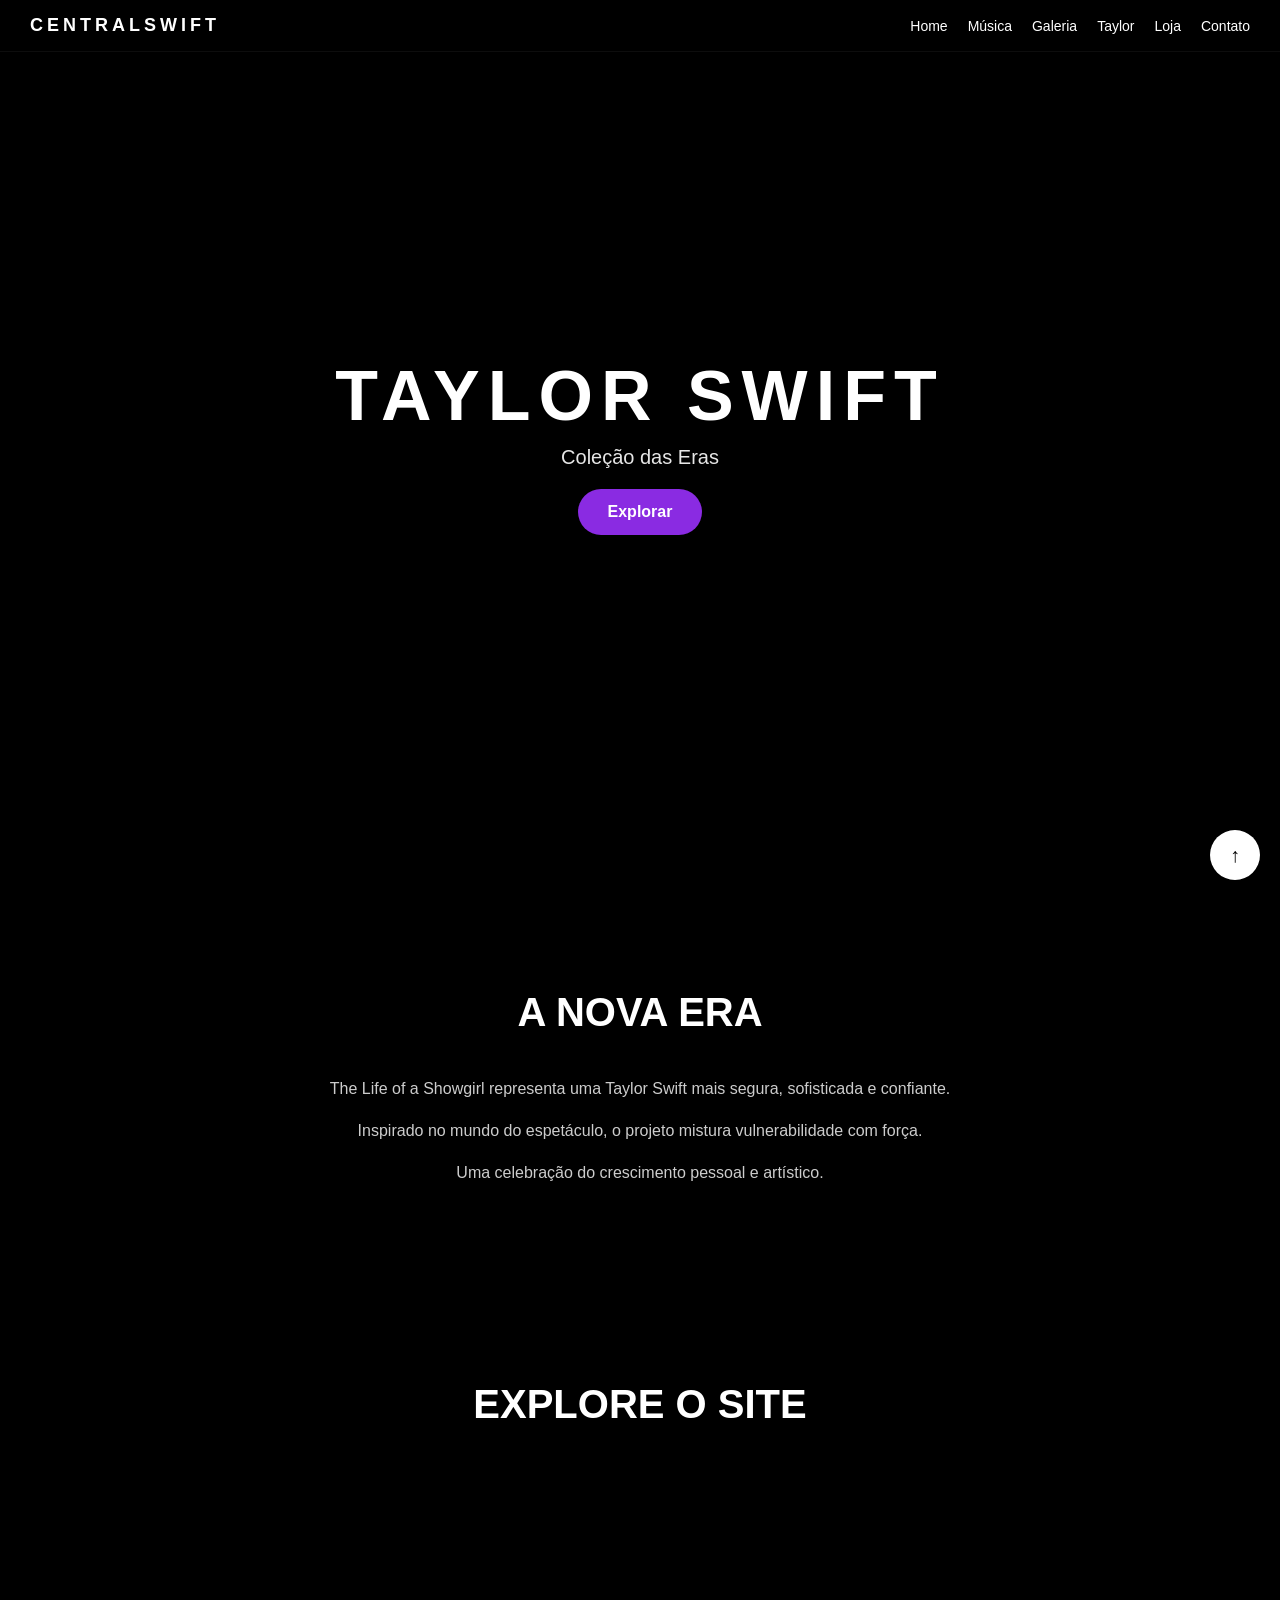
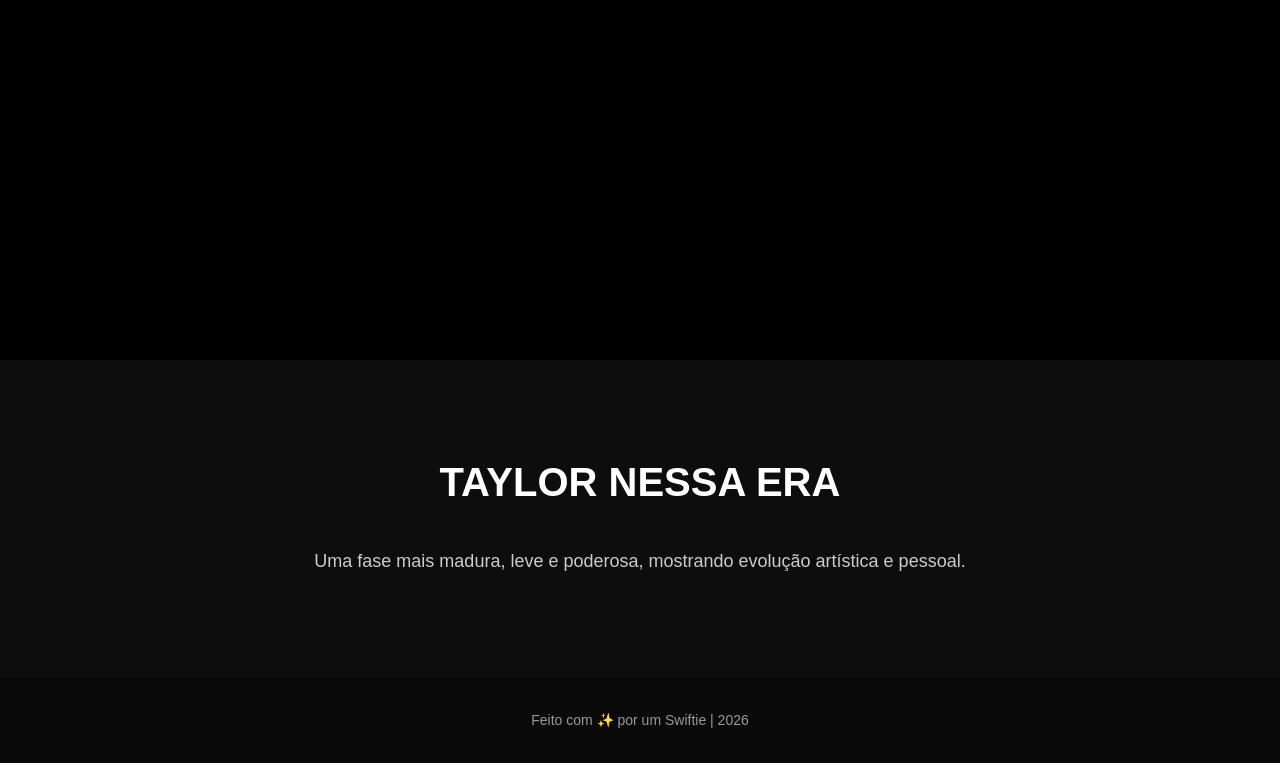
==== index.html @ c28af4f1 "Rename swiftstation.html to index.html" ====
<!DOCTYPE html>
<html lang="pt-BR">

<head>
<meta charset="UTF-8">
<meta name="viewport" content="width=device-width, initial-scale=1.0">

<title>CentralSwift | The Life of a Showgirl</title>

<link rel="stylesheet" href="style.css">

</head>

<body id="home">



<header>

<div class="logo">CENTRALSWIFT</div>

<nav>

<a href="index.html">Home</a>

<a href="music.html">Música</a>

<a href="gallery.html">Galeria</a>

<a href="taylor.html">Taylor</a>

<a href="store.html">Loja</a>

<a href="contato.html">Contato</a>

</nav>

</header>


<section class="hero">

<div>

<h1>TAYLOR SWIFT</h1>

<p>Coleção das Eras</p>

<a href="#album" class="botao">
Explorar
</a>

</div>

</section>


<section id="album">

<h2 class="section-title">
A NOVA ERA
</h2>

<div class="intro">

<p>
The Life of a Showgirl representa uma Taylor Swift mais segura, sofisticada e confiante.
</p>

<p>
Inspirado no mundo do espetáculo, o projeto mistura vulnerabilidade com força.
</p>

<p>
Uma celebração do crescimento pessoal e artístico.
</p>

</div>

</section>



<section id="pages">

<h2 class="section-title">
EXPLORE O SITE
</h2>

<div class="grid">


<div class="card">

<img src="faixa1.jpg">

<div class="info">

<h3>Música</h3>

<p>
Faixas, Spotify e letras.
</p>

<a href="music.html" class="botao">
Entrar
</a>

</div>

</div>


<div class="card">

<img src="era1.jpg">

<div class="info">

<h3>Galeria</h3>

<p>
Fotos e estética da era.
</p>

<a href="gallery.html" class="botao">
Entrar
</a>

</div>

</div>


<div class="card">

<img src="look1.jpg">

<div class="info">

<h3>Taylor</h3>

<p>
Biografia e carreira.
</p>

<a href="taylor.html" class="botao">
Entrar
</a>

</div>

</div>


<div class="card">

<img src="back1.jpg">

<div class="info">

<h3>Loja</h3>

<p>
Produtos exclusivos.
</p>

<a href="store.html" class="botao">
Entrar
</a>

</div>

</div>

</div>

</section>



<section class="news">

<h2 class="section-title">
TAYLOR NESSA ERA
</h2>

<div class="news-box">

<p>
Uma fase mais madura, leve e poderosa, mostrando evolução artística e pessoal.
</p>

</div>

</section>


<a href="#home" class="topo">
↑
</a>



<footer>
Feito com ✨ por um Swiftie | 2026
</footer>

</body>
</html>
---- style.css ----
*{
margin:0;
padding:0;
box-sizing:border-box;
}

html{
scroll-behavior:smooth;
}

body{
font-family:Arial,sans-serif;
background:#000;
color:#fff;
}

header{
position:fixed;
top:0;
left:0;
width:100%;
padding:15px 30px;
display:flex;
justify-content:space-between;
align-items:center;
background:rgba(0,0,0,.75);
backdrop-filter:blur(8px);
border-bottom:1px solid rgba(255,255,255,.05);
z-index:1000;
transition:.4s;
overflow:hidden;
}

.logo{
font-size:18px;
font-weight:bold;
letter-spacing:4px;
white-space:nowrap;
flex-shrink:0;
}

nav{
display:flex;
align-items:center;
justify-content:flex-end;
gap:20px;
flex:1;
min-width:0;
margin-left:30px;
}

nav a{
color:#fff;
text-decoration:none;
font-size:14px;
transition:.3s;
white-space:nowrap;
}
.botao{
display:inline-block;
padding:14px 30px;
background:#8a2be2;
color:#fff;
text-decoration:none;
border-radius:30px;
font-weight:bold;
transition:.3s;
}

.botao:hover{
transform:translateY(-5px);
background:#a855f7;
}

section{
padding:90px 40px;
}

.section-title{
text-align:center;
font-size:40px;
margin-bottom:40px;
}

.hero{
height:100vh;
background:
linear-gradient(rgba(0,0,0,.55),rgba(0,0,0,.75)),
url('taylorswift.jpg') center/cover no-repeat;
display:flex;
justify-content:center;
align-items:center;
text-align:center;
padding-top:80px;
}

.hero h1{
font-size:70px;
letter-spacing:8px;
margin-bottom:10px;
}

.hero p{
font-size:20px;
opacity:.9;
margin-bottom:20px;
}

.intro{
max-width:900px;
margin:auto;
text-align:center;
}

.intro p{
margin-bottom:15px;
color:#ccc;
line-height:1.7;
}

.grid{
display:grid;
grid-template-columns:repeat(auto-fit,minmax(250px,1fr));
gap:25px;
}

.card{
background:#111;
border-radius:20px;
overflow:hidden;
transition:.4s ease;
border:1px solid rgba(255,255,255,.05);
}

.card:hover{
transform:translateY(-8px);
}

.card img{
width:100%;
height:250px;
object-fit:cover;
display:block;
}

.info{
padding:20px;
}

.info h3{
margin-bottom:10px;
}

.info p{
color:#bbb;
margin-bottom:15px;
}

.news{
background:#0d0d0d;
text-align:center;
padding:100px 40px;
}

.news-box{
max-width:850px;
margin:auto;
}

.news-box p{
color:#ccc;
font-size:18px;
line-height:1.8;
}

.topo{
position:fixed;
bottom:20px;
right:20px;
width:50px;
height:50px;
background:#fff;
color:#000;
border-radius:50%;
display:flex;
align-items:center;
justify-content:center;
text-decoration:none;
font-size:20px;
}

footer{
text-align:center;
padding:35px;
background:#0a0a0a;
color:#999;
font-size:14px;
}

.music-hero{
height:55vh;
background:
linear-gradient(rgba(0,0,0,.60),rgba(0,0,0,.82)),
url('musicbg.jpg') center/cover no-repeat;
display:flex;
justify-content:center;
align-items:center;
text-align:center;
padding:20px;
padding-top:80px;
}

.music-hero h1{
font-size:60px;
letter-spacing:6px;
margin-bottom:15px;
}

.music-hero p{
font-size:18px;
color:#ddd;
margin-bottom:25px;
line-height:1.7;
}

.music-grid{
display:grid;
grid-template-columns:repeat(auto-fit,minmax(260px,1fr));
gap:25px;
max-width:1300px;
margin:auto;
}

.music-card{
background:#111;
padding:35px 30px;
border-radius:22px;
text-align:center;
transition:.4s;
border:1px solid rgba(255,255,255,.08);
}

.music-card:hover{
transform:translateY(-8px);
background:#181818;
border:1px solid rgba(138,43,226,.4);
}

.music-card span{
font-size:14px;
font-weight:bold;
letter-spacing:2px;
color:#a855f7;
}

.music-card h3{
margin:18px 0 10px;
font-size:26px;
}

.music-card p{
color:#bbb;
font-size:15px;
}

.gallery-hero{
height:55vh;
background:
linear-gradient(rgba(0,0,0,.55),rgba(0,0,0,.80)),
url('gallerybg.jpg') center/cover no-repeat;
display:flex;
justify-content:center;
align-items:center;
text-align:center;
padding:20px;
padding-top:80px;
}

.gallery-hero h1{
font-size:60px;
letter-spacing:6px;
margin-bottom:15px;
}

.gallery-hero p{
font-size:18px;
color:#ddd;
max-width:700px;
line-height:1.7;
}

.looks-section{
padding:100px 40px;
background:#000;
}

.looks-text{
text-align:center;
color:#bbb;
max-width:850px;
margin:0 auto 60px;
font-size:18px;
line-height:1.8;
}

.looks-grid{
display:grid;
grid-template-columns:repeat(auto-fit,minmax(280px,1fr));
gap:30px;
max-width:1400px;
margin:auto;
}

.look-card{
position:relative;
height:360px;
border-radius:24px;
overflow:hidden;
background:#111;
cursor:pointer;
transition:.4s ease;
border:1px solid rgba(255,255,255,.06);
}

.look-card:hover{
transform:translateY(-10px);
border-color:rgba(255,255,255,.18);
}

.look-card img{
width:100%;
height:100%;
object-fit:cover;
display:block;
transition:.6s ease;
}

.look-card:hover img{
transform:scale(1.06);
}

.overlay{
position:absolute;
inset:0;
background:
linear-gradient(
to top,
rgba(0,0,0,.92),
rgba(0,0,0,.35),
transparent
);
display:flex;
flex-direction:column;
justify-content:flex-end;
padding:28px;
}

.overlay h3{
font-size:24px;
margin-bottom:8px;
}

.overlay span{
font-size:12px;
letter-spacing:4px;
color:#ddd;
}

.taylor-hero{
height:55vh;
background:
linear-gradient(rgba(0,0,0,.55),rgba(0,0,0,.80)),
url('taylor3bg.jpg') center/cover no-repeat;
display:flex;
justify-content:center;
align-items:center;
text-align:center;
padding:20px;
padding-top:80px;
}


.bio-section{
padding:100px 40px;
background:#000;
}

.bio-grid{
display:grid;
grid-template-columns:1fr 1.2fr;
gap:60px;
max-width:1400px;
margin:auto;
align-items:start;
}

.bio-image{
position:sticky;
top:120px;
}

.bio-image img{
width:100%;
height:700px;
object-fit:cover;
border-radius:28px;
display:block;
}

.bio-text p{
color:#ccc;
font-size:17px;
line-height:2;
margin-bottom:28px;
}

@media(max-width:900px){

header{
flex-direction:column;
gap:15px;
padding:20px;
}

nav{
flex-wrap:wrap;
justify-content:center;
gap:15px;
}

nav a{
margin-left:0;
}

.hero h1,
.music-hero h1,
.gallery-hero h1,
.taylor-hero h1{
font-size:38px;
letter-spacing:3px;
}

.hero p,
.music-hero p,
.gallery-hero p,
.taylor-hero p{
font-size:15px;
}

.music-grid,
.looks-grid,
.bio-grid,
.grid{
grid-template-columns:1fr;
}

.look-card{
height:300px;
}

.bio-image{
position:relative;
top:0;
}

.bio-image img{
height:450px;
}

.looks-section,
.bio-section,
.news,
section{
padding:70px 20px;
}

.section-title{
font-size:32px;
}

.bio-text p,
.looks-text,
.news-box p{
font-size:16px;
line-height:1.9;
}

}
```
.gallery-hero div{
display:flex;
flex-direction:column;
align-items:center;
justify-content:center;
}

.card,
.music-card,
.look-card{
opacity:0;
transform:translateY(40px);
transition:.7s ease;
}

.card.show,
.music-card.show,
.look-card.show{
opacity:1;
transform:translateY(0);
}



.card,
.music-card,
.look-card{
opacity:0;
transform:translateY(40px);
transition:.7s ease;
}

.card.show,
.music-card.show,
.look-card.show{
opacity:1;
transform:translateY(0);
}



@media screen and (max-width: 768px)


@media screen and (max-width: 480px) 
   

   .contact-hero{
height:50vh;
background:
linear-gradient(rgba(0,0,0,.6),rgba(0,0,0,.8)),
url('contactbg.jpg') center/cover no-repeat;
display:flex;
justify-content:center;
align-items:center;
text-align:center;
padding-top:80px;
}

.contact-hero h1{
font-size:60px;
letter-spacing:5px;
margin-bottom:15px;
}

.contact-hero p{
font-size:18px;
color:#ddd;
}

.contact-section{
max-width:800px;
margin:auto;
padding:100px 20px;
}

.contact-form{
display:flex;
flex-direction:column;
gap:20px;
}

.contact-form input,
.contact-form textarea{
width:100%;
padding:18px;
background:#111;
border:1px solid rgba(255,255,255,.08);
border-radius:15px;
color:#fff;
font-size:16px;
}

.contact-form textarea{
height:180px;
resize:none;
}

.contact-form input:focus,
.contact-form textarea:focus{
outline:none;
border-color:#8a2be2;
}

#status{
text-align:center;
margin-top:20px;
font-size:18px;
color:#a855f7;
}
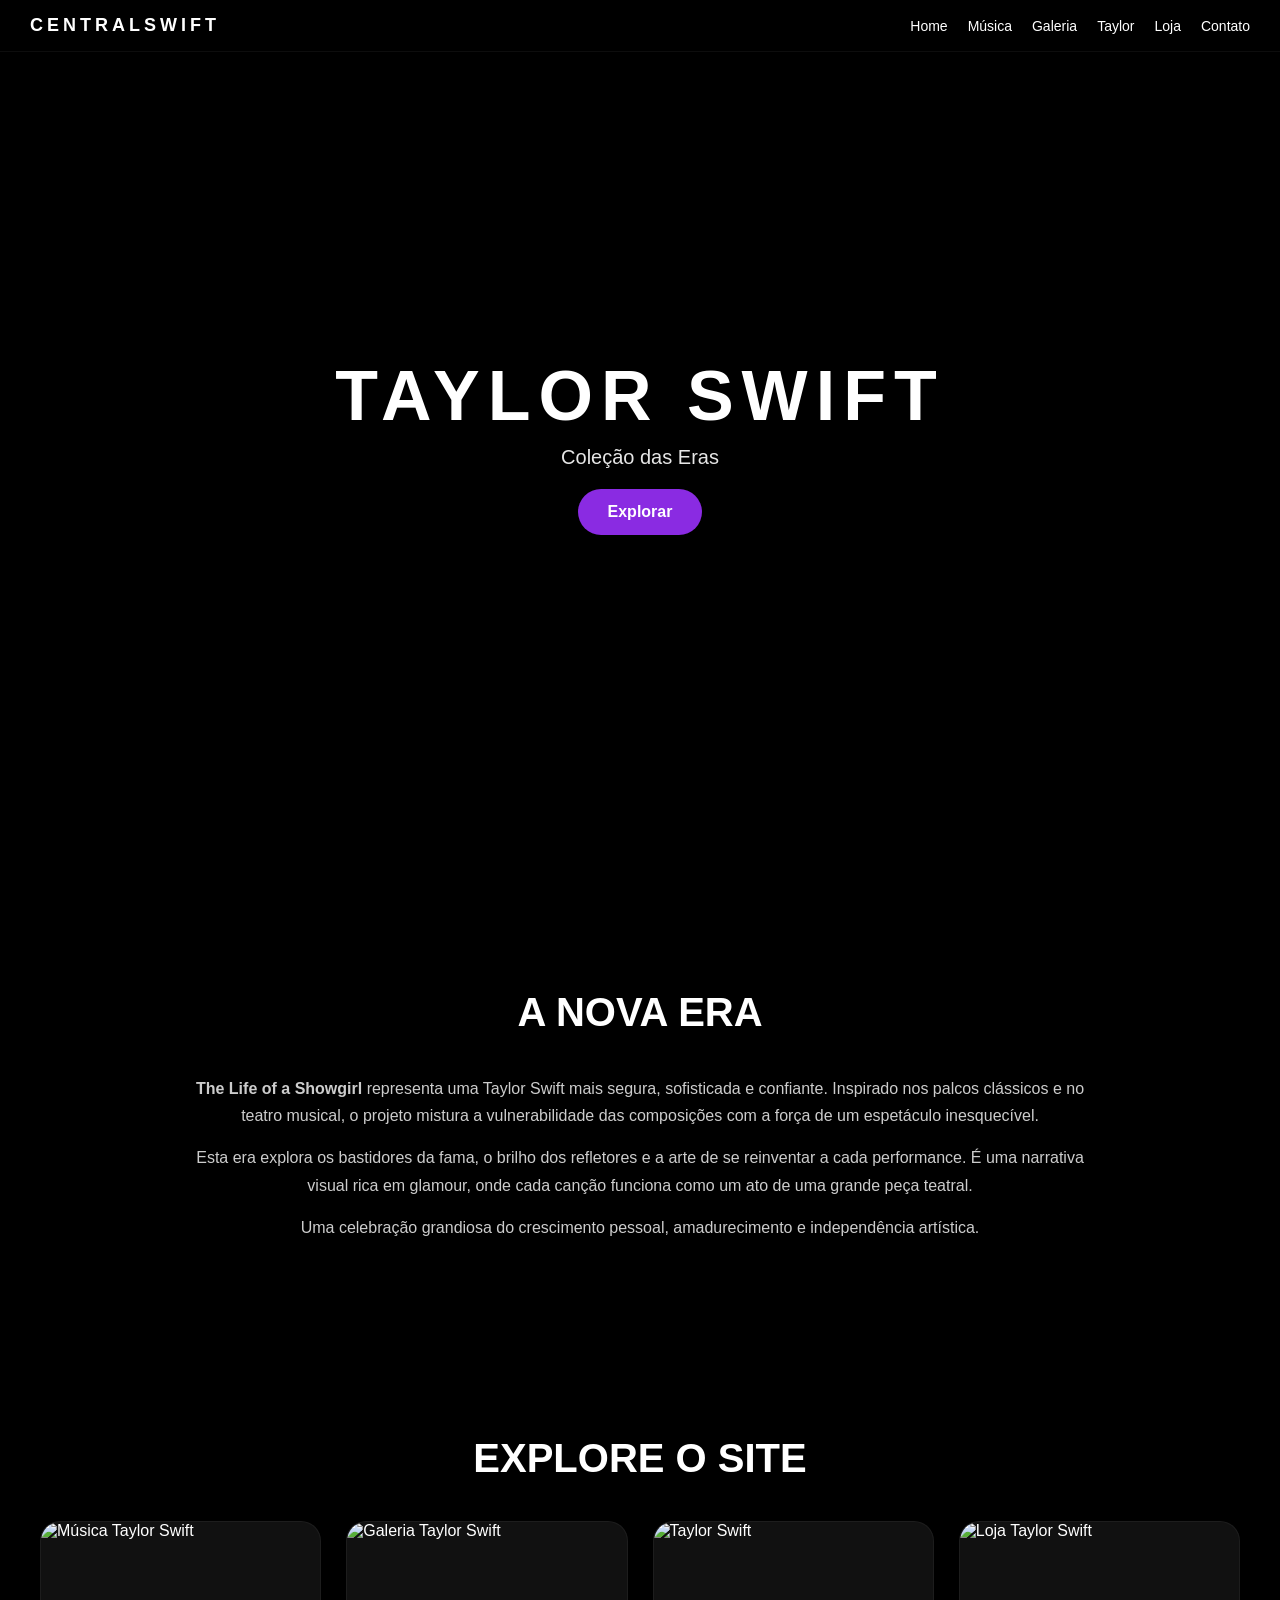
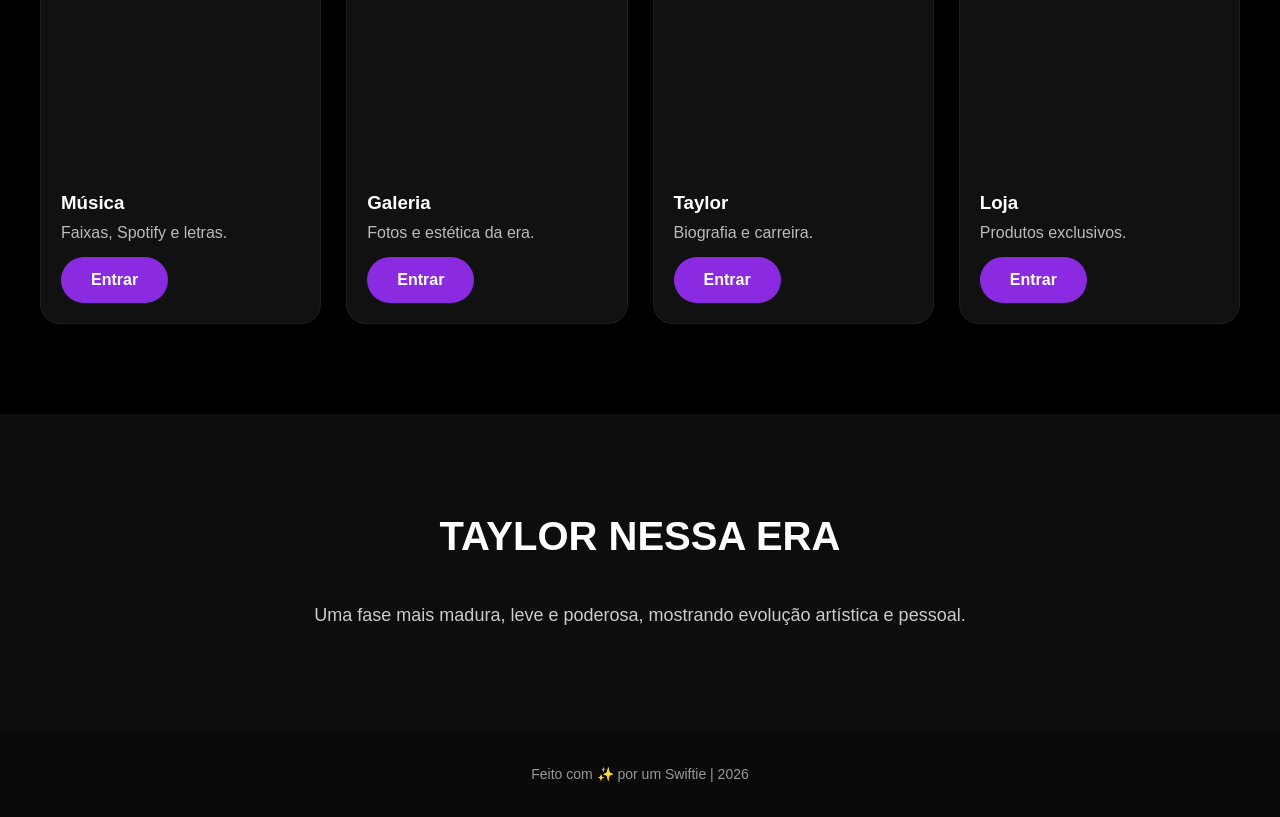
==== commit 7c753942: "Update index.html" ====
--- a/index.html
+++ b/index.html
@@ -1,210 +1,95 @@
 <!DOCTYPE html>
 <html lang="pt-BR">
-
 <head>
-<meta charset="UTF-8">
-<meta name="viewport" content="width=device-width, initial-scale=1.0">
-
-<title>CentralSwift | The Life of a Showgirl</title>
-
-<link rel="stylesheet" href="style.css">
-
+  <meta charset="UTF-8">
+  <meta name="viewport" content="width=device-width, initial-scale=1.0">
+  <title>CENTRALSWIFT | Home</title>
+  <link rel="stylesheet" href="style.css">
+  <link rel="icon" href="logo.png">
 </head>
-
 <body id="home">
 
+  <header>
+    <div class="logo">CENTRALSWIFT</div>
+    <nav>
+      <a href="swiftstation.html">Home</a>
+      <a href="music.html">Música</a>
+      <a href="gallery.html">Galeria</a>
+      <a href="taylor.html">Taylor</a>
+      <a href="store.html">Loja</a>
+      <a href="contato.html">Contato</a>
+    </nav>
+  </header>
 
+  <section class="hero">
+    <div>
+      <h1>TAYLOR SWIFT</h1>
+      <p>Coleção das Eras</p>
+      <a href="#album" class="botao">Explorar</a>
+    </div>
+  </section>
 
-<header>
+  <section id="album">
+    <h2 class="section-title">A NOVA ERA</h2>
+    <div class="intro" id="confetti-container">
+      <p><strong>The Life of a Showgirl</strong> representa uma Taylor Swift mais segura, sofisticada e confiante. Inspirado nos palcos clássicos e no teatro musical, o projeto mistura a vulnerabilidade das composições com a força de um espetáculo inesquecível.</p>
+      <p>Esta era explora os bastidores da fama, o brilho dos refletores e a arte de se reinventar a cada performance. É uma narrativa visual rica em glamour, onde cada canção funciona como um ato de uma grande peça teatral.</p>
+      <p>Uma celebração grandiosa do crescimento pessoal, amadurecimento e independência artística.</p>
+    </div>
+  </section>
 
-<div class="logo">CENTRALSWIFT</div>
+  <section id="pages">
+    <h2 class="section-title">EXPLORE O SITE</h2>
+    <div class="grid">
+      <div class="card">
+        <img src="faixa1.jpg" alt="Música Taylor Swift">
+        <div class="info">
+          <h3>Música</h3>
+          <p>Faixas, Spotify e letras.</p>
+          <a href="music.html" class="botao">Entrar</a>
+        </div>
+      </div>
+      <div class="card">
+        <img src="era1.jpg" alt="Galeria Taylor Swift">
+        <div class="info">
+          <h3>Galeria</h3>
+          <p>Fotos e estética da era.</p>
+          <a href="gallery.html" class="botao">Entrar</a>
+        </div>
+      </div>
+      <div class="card">
+        <img src="look1.jpg" alt="Taylor Swift">
+        <div class="info">
+          <h3>Taylor</h3>
+          <p>Biografia e carreira.</p>
+          <a href="taylor.html" class="botao">Entrar</a>
+        </div>
+      </div>
+      <div class="card">
+        <img src="back1.jpg" alt="Loja Taylor Swift">
+        <div class="info">
+          <h3>Loja</h3>
+          <p>Produtos exclusivos.</p>
+          <a href="store.html" class="botao">Entrar</a>
+        </div>
+      </div>
+    </div>
+  </section>
 
-<nav>
+  <section class="news">
+    <h2 class="section-title">TAYLOR NESSA ERA</h2>
+    <div class="news-box">
+      <p>Uma fase mais madura, leve e poderosa, mostrando evolução artística e pessoal.</p>
+    </div>
+  </section>
 
-<a href="index.html">Home</a>
+  <a href="#home" class="topo">↑</a>
 
-<a href="music.html">Música</a>
+  <footer>
+    Feito com ✨ por um Swiftie | 2026
+  </footer>
 
-<a href="gallery.html">Galeria</a>
-
-<a href="taylor.html">Taylor</a>
-
-<a href="store.html">Loja</a>
-
-<a href="contato.html">Contato</a>
-
-</nav>
-
-</header>
-
-
-<section class="hero">
-
-<div>
-
-<h1>TAYLOR SWIFT</h1>
-
-<p>Coleção das Eras</p>
-
-<a href="#album" class="botao">
-Explorar
-</a>
-
-</div>
-
-</section>
-
-
-<section id="album">
-
-<h2 class="section-title">
-A NOVA ERA
-</h2>
-
-<div class="intro">
-
-<p>
-The Life of a Showgirl representa uma Taylor Swift mais segura, sofisticada e confiante.
-</p>
-
-<p>
-Inspirado no mundo do espetáculo, o projeto mistura vulnerabilidade com força.
-</p>
-
-<p>
-Uma celebração do crescimento pessoal e artístico.
-</p>
-
-</div>
-
-</section>
-
-
-
-<section id="pages">
-
-<h2 class="section-title">
-EXPLORE O SITE
-</h2>
-
-<div class="grid">
-
-
-<div class="card">
-
-<img src="faixa1.jpg">
-
-<div class="info">
-
-<h3>Música</h3>
-
-<p>
-Faixas, Spotify e letras.
-</p>
-
-<a href="music.html" class="botao">
-Entrar
-</a>
-
-</div>
-
-</div>
-
-
-<div class="card">
-
-<img src="era1.jpg">
-
-<div class="info">
-
-<h3>Galeria</h3>
-
-<p>
-Fotos e estética da era.
-</p>
-
-<a href="gallery.html" class="botao">
-Entrar
-</a>
-
-</div>
-
-</div>
-
-
-<div class="card">
-
-<img src="look1.jpg">
-
-<div class="info">
-
-<h3>Taylor</h3>
-
-<p>
-Biografia e carreira.
-</p>
-
-<a href="taylor.html" class="botao">
-Entrar
-</a>
-
-</div>
-
-</div>
-
-
-<div class="card">
-
-<img src="back1.jpg">
-
-<div class="info">
-
-<h3>Loja</h3>
-
-<p>
-Produtos exclusivos.
-</p>
-
-<a href="store.html" class="botao">
-Entrar
-</a>
-
-</div>
-
-</div>
-
-</div>
-
-</section>
-
-
-
-<section class="news">
-
-<h2 class="section-title">
-TAYLOR NESSA ERA
-</h2>
-
-<div class="news-box">
-
-<p>
-Uma fase mais madura, leve e poderosa, mostrando evolução artística e pessoal.
-</p>
-
-</div>
-
-</section>
-
-
-<a href="#home" class="topo">
-↑
-</a>
-
-
-
-<footer>
-Feito com ✨ por um Swiftie | 2026
-</footer>
-
+  <script src="script.js"></script>
 </body>
 </html>
+
